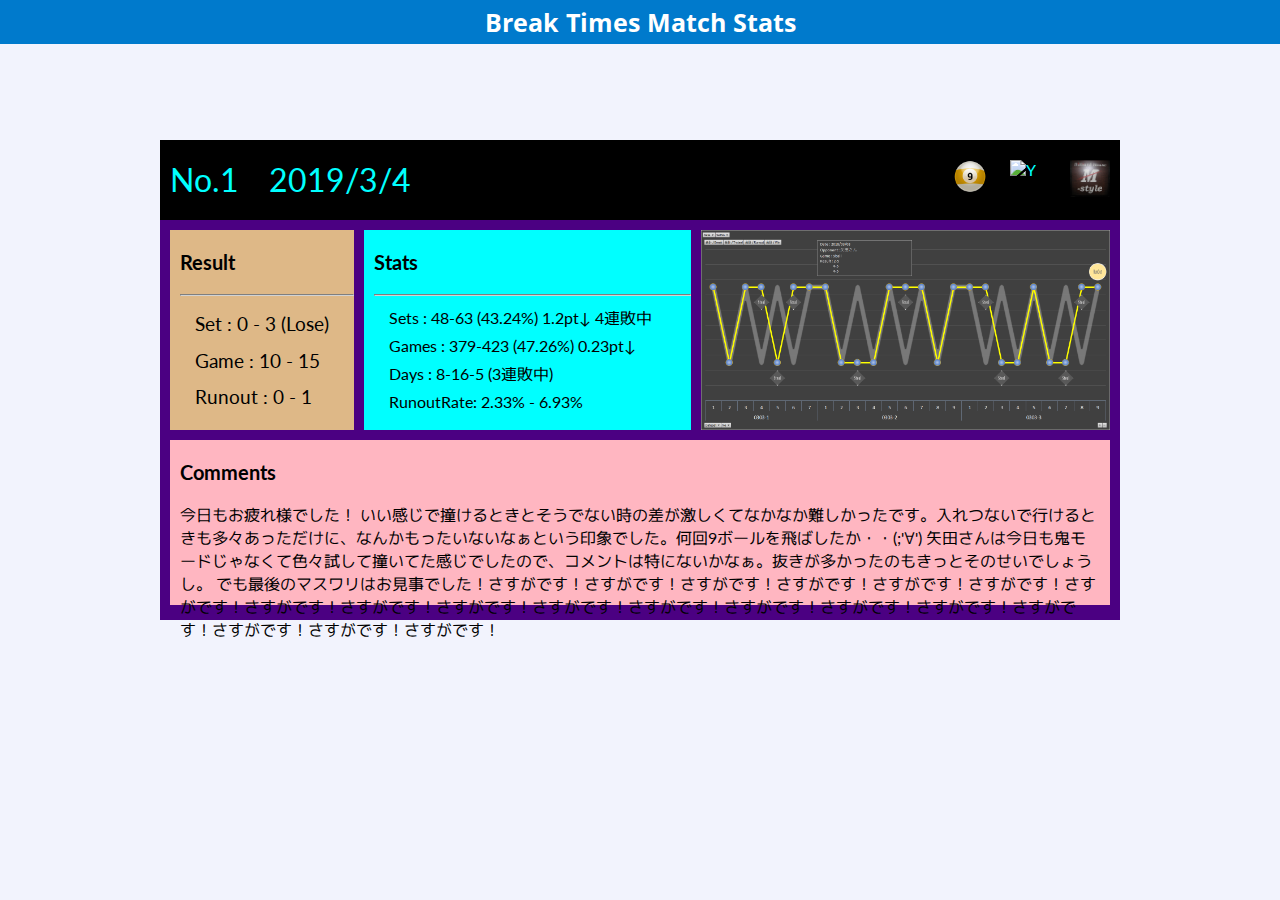
==== Json/index.html @ a3043e77 "Break time 素の状態の基本形完成" ====
<!DOCTYPE html>
<html lang="ja">
    <head>
        <meta charset="UTF-8">
        <meta name="viewport" content="width=device-width">

        <title>My Photos</title>

        <link href="https://fonts.googleapis.com/css?family=Open+Sans+Condensed:300" rel="stylesheet">
        <link rel="stylesheet" href="style.css">

        <link rel="stylesheet" href="https://cdnjs.cloudflare.com/ajax/libs/lightbox2/2.11.1/css/lightbox.css">
        <!-- <script src="https://code.jquery.com/jquery-3.3.1.slim.min.js" type="text/javascript"></script> -->
        <script src="https://code.jquery.com/jquery-1.12.4.min.js" type="text/javascript"></script>
        <script src="https://cdnjs.cloudflare.com/ajax/libs/lightbox2/2.11.1/js/lightbox.min.js" type="text/javascript" ></script>

    </head>

    <body>
        <header>
            <h1>Break Times Match Stats</h1>
        </header>

    <div class="card">
        <div class="cardHeader clearfix">
            <div class="cardNum">No.1</div>
            <div class="cardDate">2019/3/4</div>
            <div class="headIcons" id="placeIcon"><img src="icons/m-style.png" alt=""></div>
            <div class="headIcons" id="oppIcon"><img src="icons/yada.png" alt="Y"></div>
            <div class="headIcons" id="gameIcon"><img src="icons/9ball.png" alt=""></div>
        </div>

        <div class="cardMain clearfix">
            <div class="sumArea">
                <p class="areaTitle">Result</p>
                <hr style="border-color: lightgray;">
                <div class="detail">
                    <p>Set : 0 - 3 (Lose)</p>
                    <p>Game : 10 - 15</p>
                    <p>Runout : 0 - 1</p>
                </div>
            </div>
            <div class="statsArea">
                    <p class="areaTitle">Stats</p>
                    <hr style="border-color: lightgray;">

                    <div class="statsDetail">
                        <p>Sets : 48-63 (43.24%) 1.2pt↓  4連敗中</p>
                        <p>Games : 379-423 (47.26%) 0.23pt↓</p>
                        <p>Days : 8-16-5 (3連敗中)</p>
                        <p>RunoutRate: 2.33% - 6.93%</p>
                    </div>
                <!-- <p>statsArea</p> -->
            </div>
            <div class="imageArea">
                <a href="img/20180303.png" data-lightbox="lb">
                    <img src="img/20180303.png" alt="" style="width:100%;height: 100%;">
                </a>


            </div>
            <div class="comArea">
                <p class="areaTitle">Comments</p>
                <p>
                        今日もお疲れ様でした！

                        いい感じで撞けるときとそうでない時の差が激しくてなかなか難しかったです。入れつないで行けるときも多々あっただけに、なんかもったいないなぁという印象でした。何回9ボールを飛ばしたか・・(;'∀')
                        
                        矢田さんは今日も鬼モードじゃなくて色々試して撞いてた感じでしたので、コメントは特にないかなぁ。抜きが多かったのもきっとそのせいでしょうし。
                        でも最後のマスワリはお見事でした！さすがです！さすがです！さすがです！さすがです！さすがです！さすがです！さすがです！さすがです！さすがです！さすがです！さすがです！さすがです！さすがです！さすがです！さすがです！さすがです！さすがです！さすがです！さすがです！
                        
                </p>

            </div>
        </div>














        <div id="img_unit">
            <div class="photo">
                
                <!-- <img src="img/park.jpeg" alt="">
                <div class="inner"><p>test<span>testspan</span></p></div> -->

            </div>
        </div>
    </div>
    <!-- <script>
    var images = [
        {
            "path": "img/park.jpeg",
            "name": "FUKA",
            "caption": "にっこり"
        },
        {
            "path": "img/lunch.jpeg",
            "name": "FUKA2",
            "caption": "にっこり2"
        },
        {
            "path": "img/feed.jpeg",
            "name": "Mom",
            "caption": "ママ"
        }
    ];

    var myimg;
    var mycaption;
    var mydiv;

    for (var i=0; i<images.length; i++){

        myimg = document.createElement('img');
        myimg.setAttribute('src',images[i].path);

        mycaption = document.createElement('div');
        mycaption.className = 'inner';
        mycaption.innerHTML = '<p>' + images[i].caption + '<span>' + images[i].name + '</span></p>';

        mydiv = document.createElement('div');
        mydiv.className = 'photo';
        mydiv.appendChild(myimg);
        mydiv.appendChild(mycaption);
        document.getElementById('img_unit').appendChild(mydiv);
    }
   // alert(images[0].caption);
    </script> -->
    </body>
</html>
---- Json/style.css ----
@import url('https://fonts.googleapis.com/css?family=Lato|M+PLUS+1p|Raleway&display=swap');
* {
    font-family: 'Lato', 'Raleway', 'M PLUS 1p' , sans-serif;
}
body{
    margin: 0;
    padding: 0;
    background-color: rgba(26,55,229,0.06);
}

.container{
    max-width: 800px;
    margin: 0 auto;
    box-shadow: 0px 0px 3px rgba(0,0,0,.3);
}

img{
    width: 100%;
    margin: 0;
    vertical-align: top;
}

header{
    background-color: #007acc;
    color: #fff;
    position: fixed;
    top: 0;
    width: 100%;
    z-index: 100;
}

header h1{
    margin: 0;
    font-size: 25px;
    padding: 5px;
    text-align: center;
    font-family: 'Open Sans Condensed',sans-serif;
}

.photo{
    position: relative;
}

.photo .inner{
    position: absolute;
    bottom: 0;
    width: 100%;
    background-color: rgba(0,0, 0, .5);
    font-size: 10px;
    color: #fff;
    margin: 0;
}

.inner p{
    padding: 20px;
}

.inner span{
    margin-left: 10px;
}


/* breaktime */
.clearfix::after{
    content: ".";
    display: block;
    height: 0;
    clear: both;
    visibility: hidden;  
}

.cardHeader{
    width: 960px;
    background-color:black;
    color: aqua;
    height: 60px;
    margin: 0 auto;
    margin-top: 140px;
    padding-top: 20px;
    vertical-align: middle;
}

.cardNum {
    float: left;
    /* display: block; */
    margin-left: 10px;
    /* height: 40px; */
    padding: 0;
    vertical-align: middle;
    /* border-style: solid; */
    font-size: 200%;
}

.cardDate {
    float: left;
    margin-left: 30px;
    /* border-style: solid; */
    font-size: 200%;
}

.headIcons {
    width: 40px;
    height: 40px;
    float: right;
    margin: 0 10px 0 10px;
}

.cardMain {
    width: 960px;
    height: 400px;
    margin: 0 auto;
    background-color: indigo;
}

.sumArea {
    width: 174px;
    height: 180px;
    margin: 10px 10px 0px 10px;
    background-color: burlywood;
    border: 1 solid white;
    float: left;
    padding-left: 10px;
}

.statsArea , .imageArea , .sumArea {
    height: 200px;
}
.statsArea {
    width: 317px;
    margin: 10px 10px 0px 0px;
    background-color:aqua;
    float: left;
    border: 1 solid white;
    padding-top: 0px;
    padding-left: 10px;
}

.imageArea {
    margin: 10px 10px 0px 0px;
    width: 409px;
    float: right;
    background-color: chocolate;
    border: 1 solid white;
}

.comArea {
    clear: both;
    float: left;
    width: 920px;
    height: 155px;
    background-color: lightpink;
    margin: 10px 10px 10px 10px;
    padding: 0px 10px 10px 10px;
    /* overflow-anchor: a; */
}

.areaTitle  {
    font-size: 20px;
    /* background-color: magenta; */
    font-weight: bold;
}


.detail {
    margin-left: 15px;
    line-height: 90%;
    font-size: 120%;
}

.statsDetail {
    line-height: 75%;
    margin-left: 15px;
}
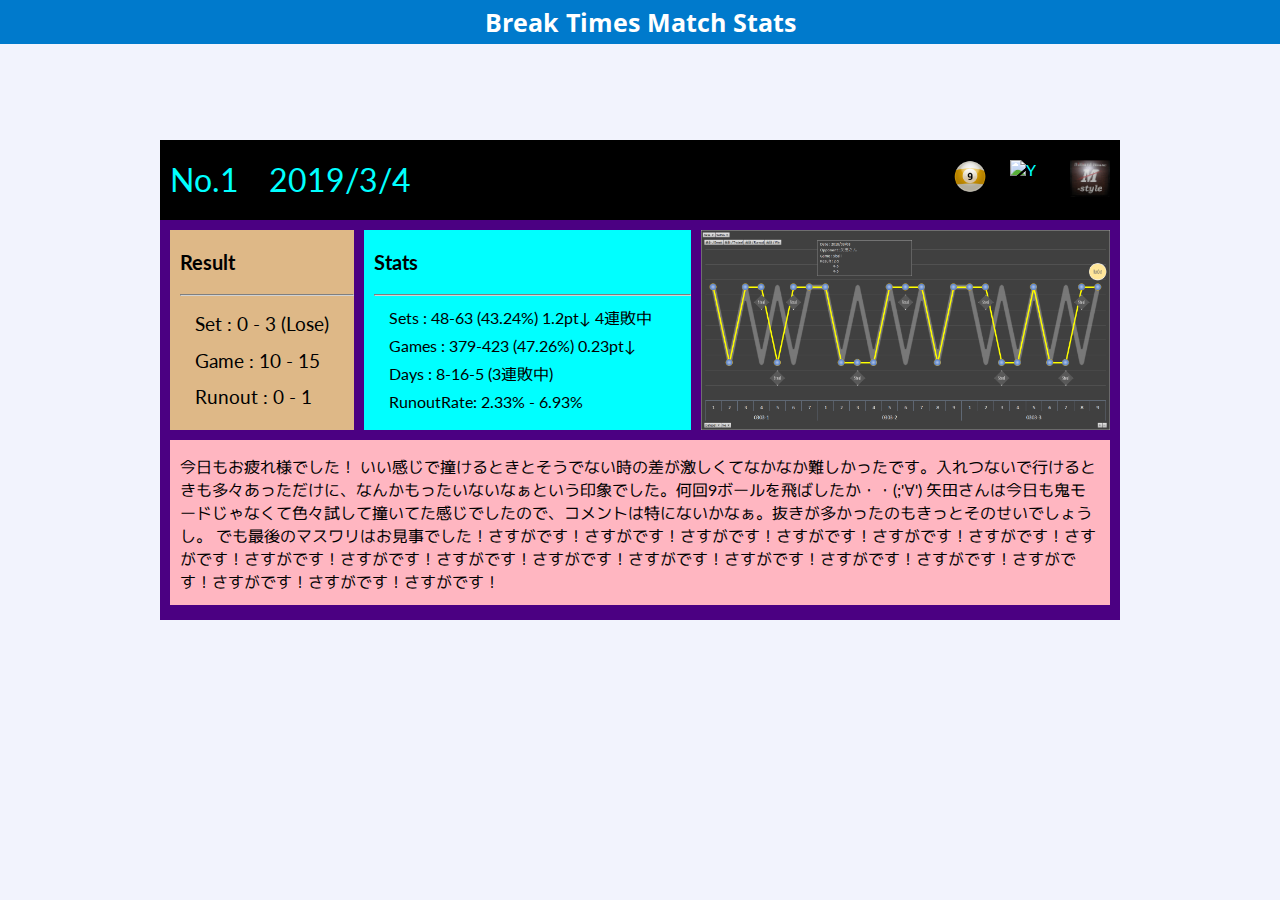
==== commit b56cb8cc: "BreakTime コメントタイトルを削除" ====
--- a/Json/index.html
+++ b/Json/index.html
@@ -60,7 +60,7 @@
 
             </div>
             <div class="comArea">
-                <p class="areaTitle">Comments</p>
+                <!-- <p class="areaTitle">Comments</p> -->
                 <p>
                         今日もお疲れ様でした！
 
